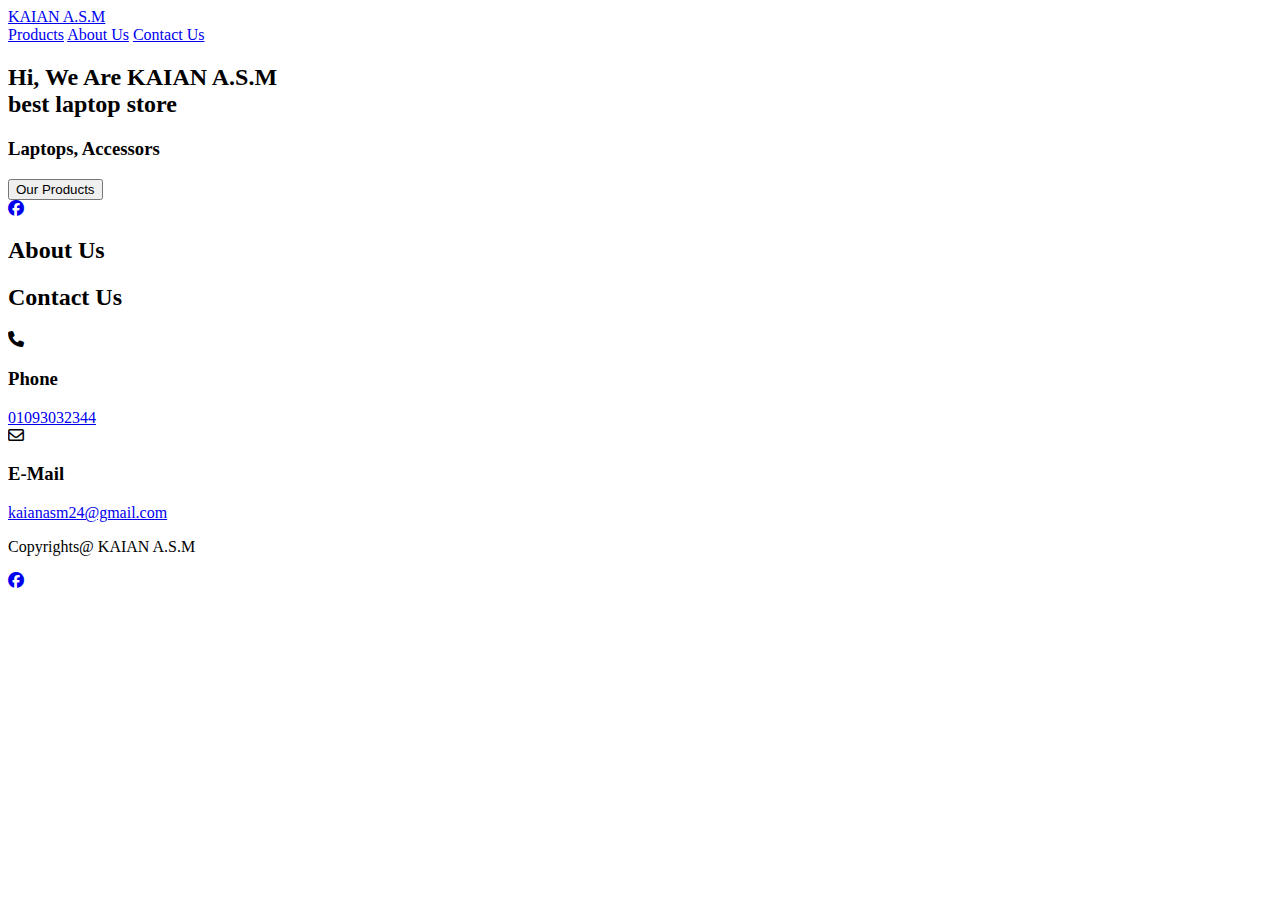
==== index.html @ 097308c7 "Add files via upload" ====
<!DOCTYPE html>
<html lang="en">
<head>
    <meta name="viewport" content="width=device-width, initial-scale=1">
    <meta charset="UTF-8">
    <meta name="description" content="This is KAIAN A.S.M Web-Site">
    <meta name="viewport" content="width=device-width, initial-scale=1.0">
    <link rel="stylesheet" href="https://cdnjs.cloudflare.com/ajax/libs/font-awesome/6.4.2/css/all.min.css">
    <link rel="stylesheet" href="/baba/css/style.css">
    <title>KAIAN A.S.M</title>
</head>
    
<header>
    <a href="#" class="logo">KAIAN A.S.M</a> 
    <nav class="navigation">
        <a href="/baba/products.html" target="_blank">Products</a>
        <a href="#about-us">About Us</a>
        <a href="#contact">Contact Us</a>
    </nav>
    </header>

    <section class="main">
        <div>
            <h2>Hi, We Are <b>KAIAN A.S.M</b>  <br><span>best laptop store</span></h2>
            <h3>Laptops, Accessors</h3>
            <a href="/baba/products.html" target="_blank" main-btn" id="btn">
                <button class="button">Our Products</button>
            </a>
            <div class="social-icons">
                <a href="https://www.facebook.com/kaian.vpro" target="_blank"><i class="fa-brands fa-facebook"></i></a>
            </div>
        </div>
    </section>
<section class="cards" id="about-us">
    <h2 class="title">About Us</h2>
    <div class="content">
    <div></div>
        <p class="about"></p>
</div>
</section> 

<section class="cards-contact" id="contact">
    <h2 class="title">Contact Us</h2>
    <div class="content">
<div class="card">
<div class="icon">
    <i class="fa-solid fa-phone"></i></div>
<div class="info">
<h3>Phone</h3>
<a href="tel:01093032344" class="phone">01093032344</a>
</div>
</div>

<div class="card">
<div class="icon">
    <i class="fa-regular fa-envelope"></i></div>
<div class="info">
<h3>E-Mail</h3>
<a href="mailto:kaianasm24@gmail.com" target="_blank" class="mail">kaianasm24@gmail.com

</a>
</div>
</div>
</div>
</section>

<footer class="footer">
    <p class="footer-title">Copyrights@ <span>KAIAN A.S.M</span></p>
    <div class="social-icons">
        <a href="https://www.facebook.com/kaian.vpro" target="_blank"><i class="fa-brands fa-facebook"></i></a>
    </div>
</footer>
</body>
</html>
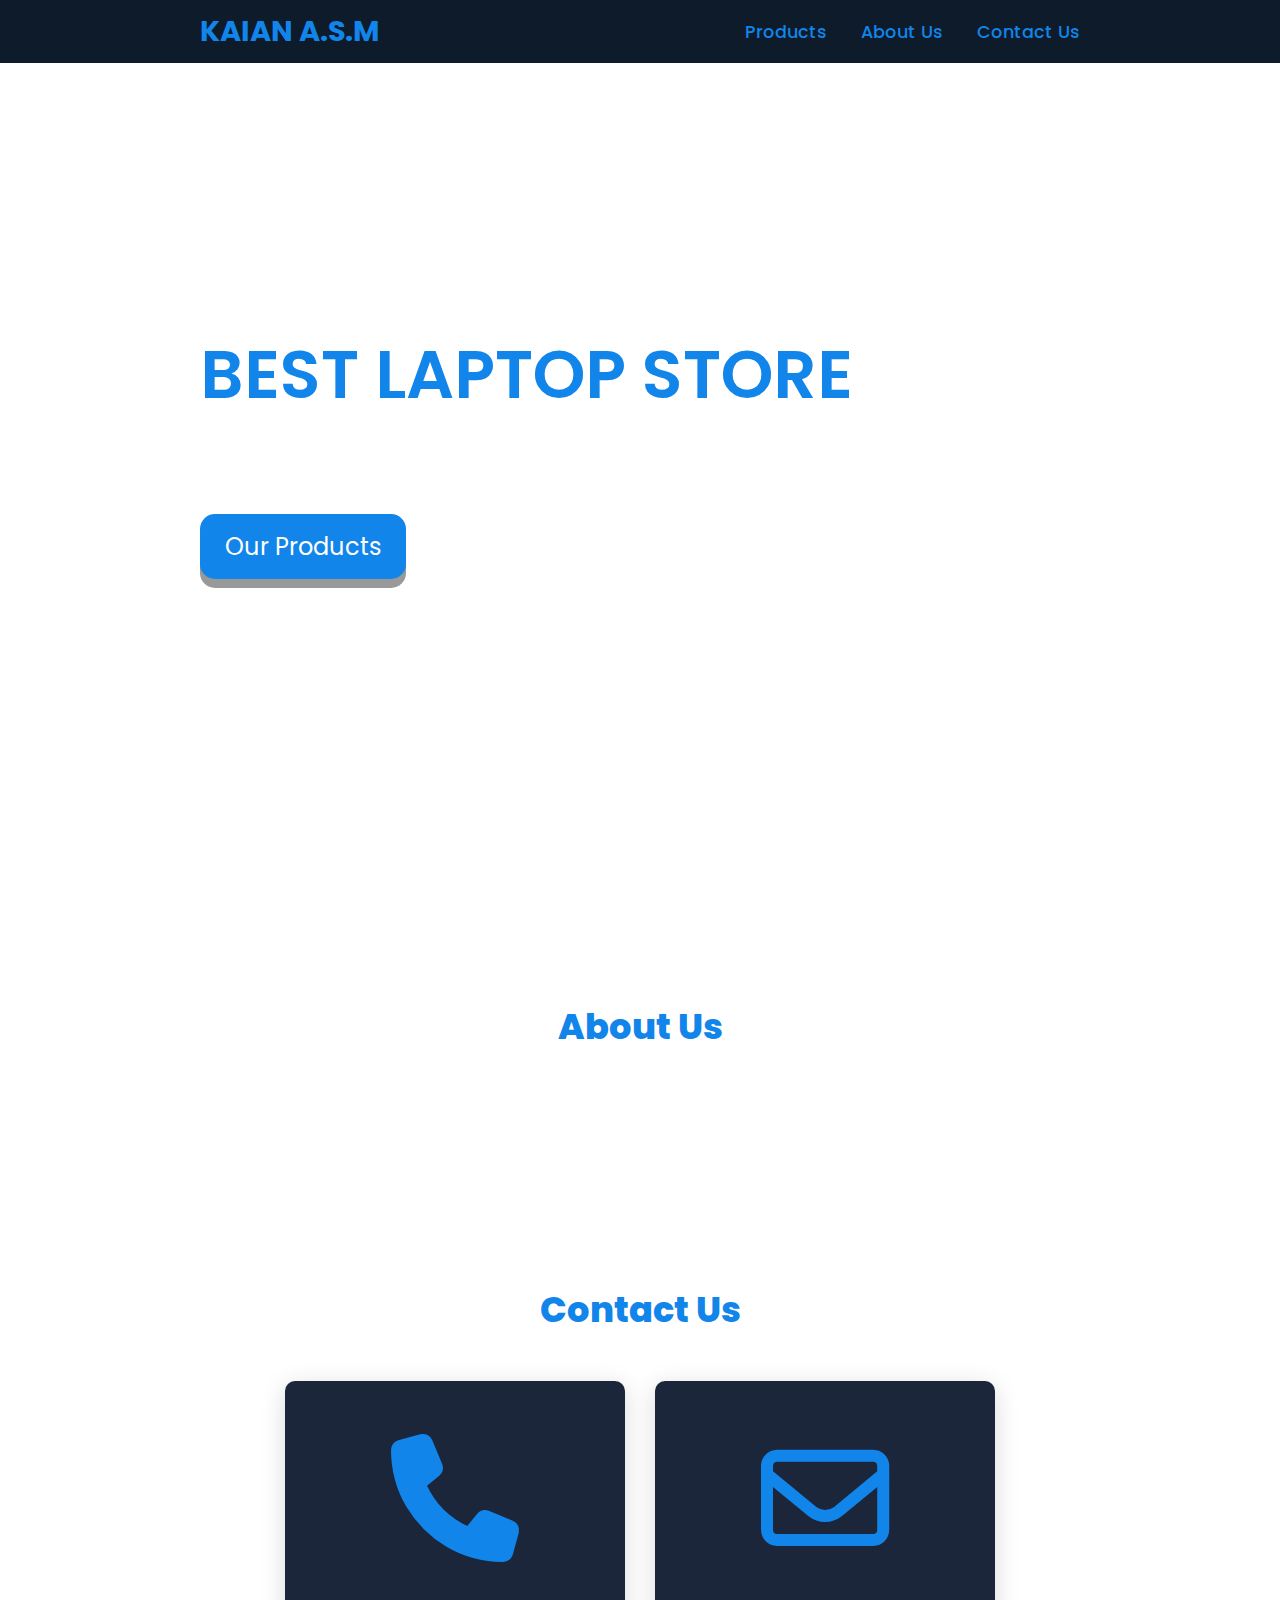
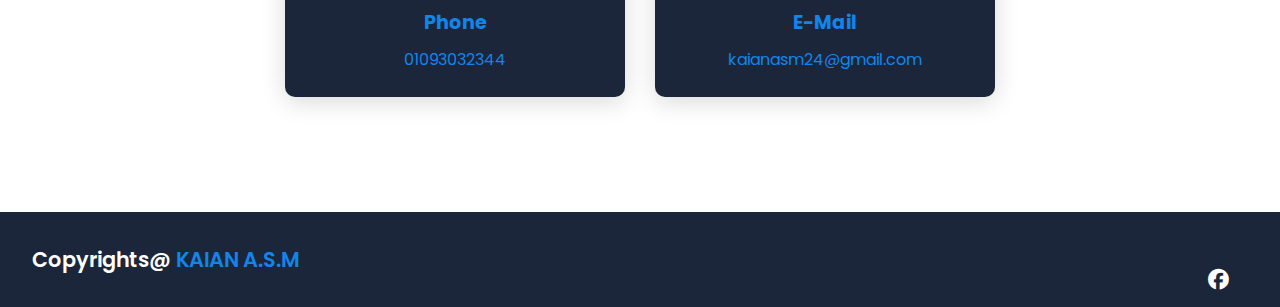
==== commit d445d343: "index.html" ====
--- a/index.html
+++ b/index.html
@@ -6,7 +6,7 @@
     <meta name="description" content="This is KAIAN A.S.M Web-Site">
     <meta name="viewport" content="width=device-width, initial-scale=1.0">
     <link rel="stylesheet" href="https://cdnjs.cloudflare.com/ajax/libs/font-awesome/6.4.2/css/all.min.css">
-    <link rel="stylesheet" href="/baba/css/style.css">
+    <link rel="stylesheet" href="/css/style.css">
     <title>KAIAN A.S.M</title>
 </head>
     
@@ -71,4 +71,4 @@
     </div>
 </footer>
 </body>
-</html>+</html>
--- a/css/style.css
+++ b/css/style.css
@@ -0,0 +1,330 @@
+@import url('https://fonts.googleapis.com/css2?family=Poppins:ital,wght@0,100;0,200;0,300;0,400;0,500;0,600;0,700;0,800;0,900;1,100;1,200;1,300;1,400;1,500;1,600;1,700;1,800;1,900&display=swap');
+
+*{
+    font-family: 'Poppins', sans-serif;
+    margin: 0;
+    padding: 0;
+    box-sizing: border-box;
+    scroll-behavior: smooth; 
+}
+
+header {
+    background-color: #0d1b2a;
+    width: 100%;
+    position: fixed;
+    z-index: 999;
+    display: flex;
+    justify-content: space-between;
+    align-items: center;
+    padding: 10px 200px ;
+}
+
+.logo {
+    text-decoration: none;
+    color: rgb(18 133 234);
+    text-transform: uppercase;
+    font-weight: 700;
+    font-size: 1.8em;
+}
+
+a > button {
+    padding: 15px 25px;
+    font-size: 24px;
+    text-align: center;
+    cursor: pointer;
+    outline: none;
+    color: #fff;
+    background-color: rgb(18 133 234);
+    border: none;
+    border-radius: 15px;
+    box-shadow: 0 9px #999;
+}
+
+a > button:hover {background-color: rgb(18, 94, 234)}
+
+a > button:active {
+    background-color: rgb(18 133 234);
+    box-shadow: 0 5px rgb(18 133 234);
+    transform: translateY(4px);
+}
+
+section div span{
+    text-decoration: none;
+    color: #1b263b;
+    text-transform: uppercase;
+    font-weight: 700;
+    font-size: 1.8em;
+    display: flex;
+}
+
+.navigation a{
+    color: rgb(18 133 234);
+    text-decoration: none;
+    font-size: 1.1em;
+    font-weight: 500;
+    padding-left: 30px;
+}
+
+.navigation a:hover {
+    color: rgb(18, 94, 234);
+}
+
+section {
+    padding: 100px 200px;
+}
+
+.main {
+    width: 100%;
+    min-height: 100vh;
+    display: flex;
+    align-items: center;
+    background: url(/baba/img/back2.jpg) no-repeat;
+    background-size: cover;
+    background-position: center;
+    background-attachment: fixed;
+}
+
+.main div div a {
+    margin-left: 100px;
+}
+
+.main h2 {
+    color: #fff;
+    font-size: 1.4em;
+    font-weight: 500;
+}
+
+.main h2 span {
+    display: inline-block;
+    margin-top: 10px;
+    color: rgb(18 133 234);
+    font-size: 3em;
+    font-weight: 600;
+}
+
+.main h3 {
+    color: #fff;
+    font-size: 2em;
+    font-weight: 700;
+    letter-spacing: 1px;
+    margin-top: 10px;
+    margin-bottom: 30px;
+}
+
+
+.social-icons a {
+    color: #fff;
+    font-size: 1.7em;
+    padding-right: 20px;
+    position: relative;
+    top: 20px;
+    left: -7px;
+}
+
+.title {
+    display: flex;
+    justify-content: center;
+    color: rgb(18 133 234);
+    font-size: 2.2em;
+    font-weight: 800;
+    margin-bottom: 30px;
+}
+
+.content {
+    display: flex;
+    justify-content: center;
+    flex-direction: row;
+    flex-wrap: wrap;
+}
+
+.cards .about {
+    text-transform: uppercase;
+}
+
+.card {
+    background-color: #1b263b;
+    width: 21.25em;
+    box-shadow: 0 5px 25px rgba(1 1 1 / 15%);
+    border-radius: 10px;
+    padding: 25px;
+    margin: 15px;
+    transition: 0.7s ease;
+}
+
+.card:hover {
+    transform: scale(1.1);
+}
+
+.card .icon {
+    color: rgb(18 133 234);
+    font-size: 8em;
+    text-align: center;
+}
+
+.info {
+    text-align: center;
+}
+
+.info h3{
+    color: rgb(18 133 234);
+    font-size: 1.2em;
+    font-weight: 700;
+    margin: 10px;
+}
+
+.products {
+    background-color: #1b263b;
+}
+
+.products .content{
+    margin-top: 30px;
+}
+
+.product-card {
+    background-color: #fff;
+    border: 1px solid #fff;
+    min-height: 14em;
+    width: 23em;
+    overflow: hidden;
+    border-radius: 10px;
+    margin: 20px;
+    transition: 0.7s ease;
+    position: relative;
+}
+
+.product-card:hover {
+   transform: scale(1.1);
+}
+
+.product-card:hover .product-image {
+    opacity: 0.9;
+ }
+
+.product-image img{
+    width: 100%
+}
+
+.product-info {
+    padding: 1em;
+}
+
+.product-category {
+    font-size: 0.8em;
+    color: #000;
+}
+
+.product-title {
+    display: flex;
+    justify-content: space-between;
+    text-transform: uppercase;
+    font-weight: 800;
+    margin-top: 10px;
+}
+
+.more-details {
+    text-decoration: none;
+    color: rgb(18 133 234);
+    position: absolute;
+    bottom: 0;
+    right: 10px;
+    bottom: 10px;
+}
+
+
+.contact .icon{
+    font-size: 4.5em;
+}
+
+.contact .info h3 {
+    color: #000;
+}
+
+.contact .info p {
+    font-size: 1.5em;
+}
+
+.phone,
+.mail {
+    text-decoration: none;
+    color: rgb(18 133 234);
+}
+
+.phone:hover,
+.mail:hover,
+.more-details:hover {
+    color: rgb(18, 94, 234);
+}
+
+.footer {
+    background-color: #1b263b;
+    color: #fff;
+    padding: 2em;
+    display: flex;
+    justify-content: space-between;
+}
+
+.footer-title {
+    font-size: 1.3em;
+    font-weight: 600;
+}
+
+.footer span{
+    color: rgb(18 133 234);
+}
+
+.footer .social-icons a{
+    font-size: 1.3em;
+    padding: 0 12px 0 0;
+}
+
+@media (max-width:1023px){
+    header{
+        padding: 12px 20px;
+    }
+
+    .navigation a{
+        padding-left: 10px;
+    }
+
+    .title{
+        font-size: 1.8em;
+    }
+
+    section{
+        padding: 80px 20px;
+    }
+
+    .main-content h2{
+        font-size: 1em;
+    }
+
+    .main-content h3{
+        font-size: 1.6em;
+    }
+
+    .content{
+        flex-direction: column;
+        align-items: center;
+    }
+
+}
+
+@media (max-width:641px){
+    body{
+        font-size: 12px;
+    }
+
+    .main-content h2{
+        font-size: 0.8em;
+    }
+
+    .main-content h3{
+        font-size: 1.4em;
+    }
+}
+
+@media (max-width:300px){
+    body{
+        font-size: 10px;
+    }
+}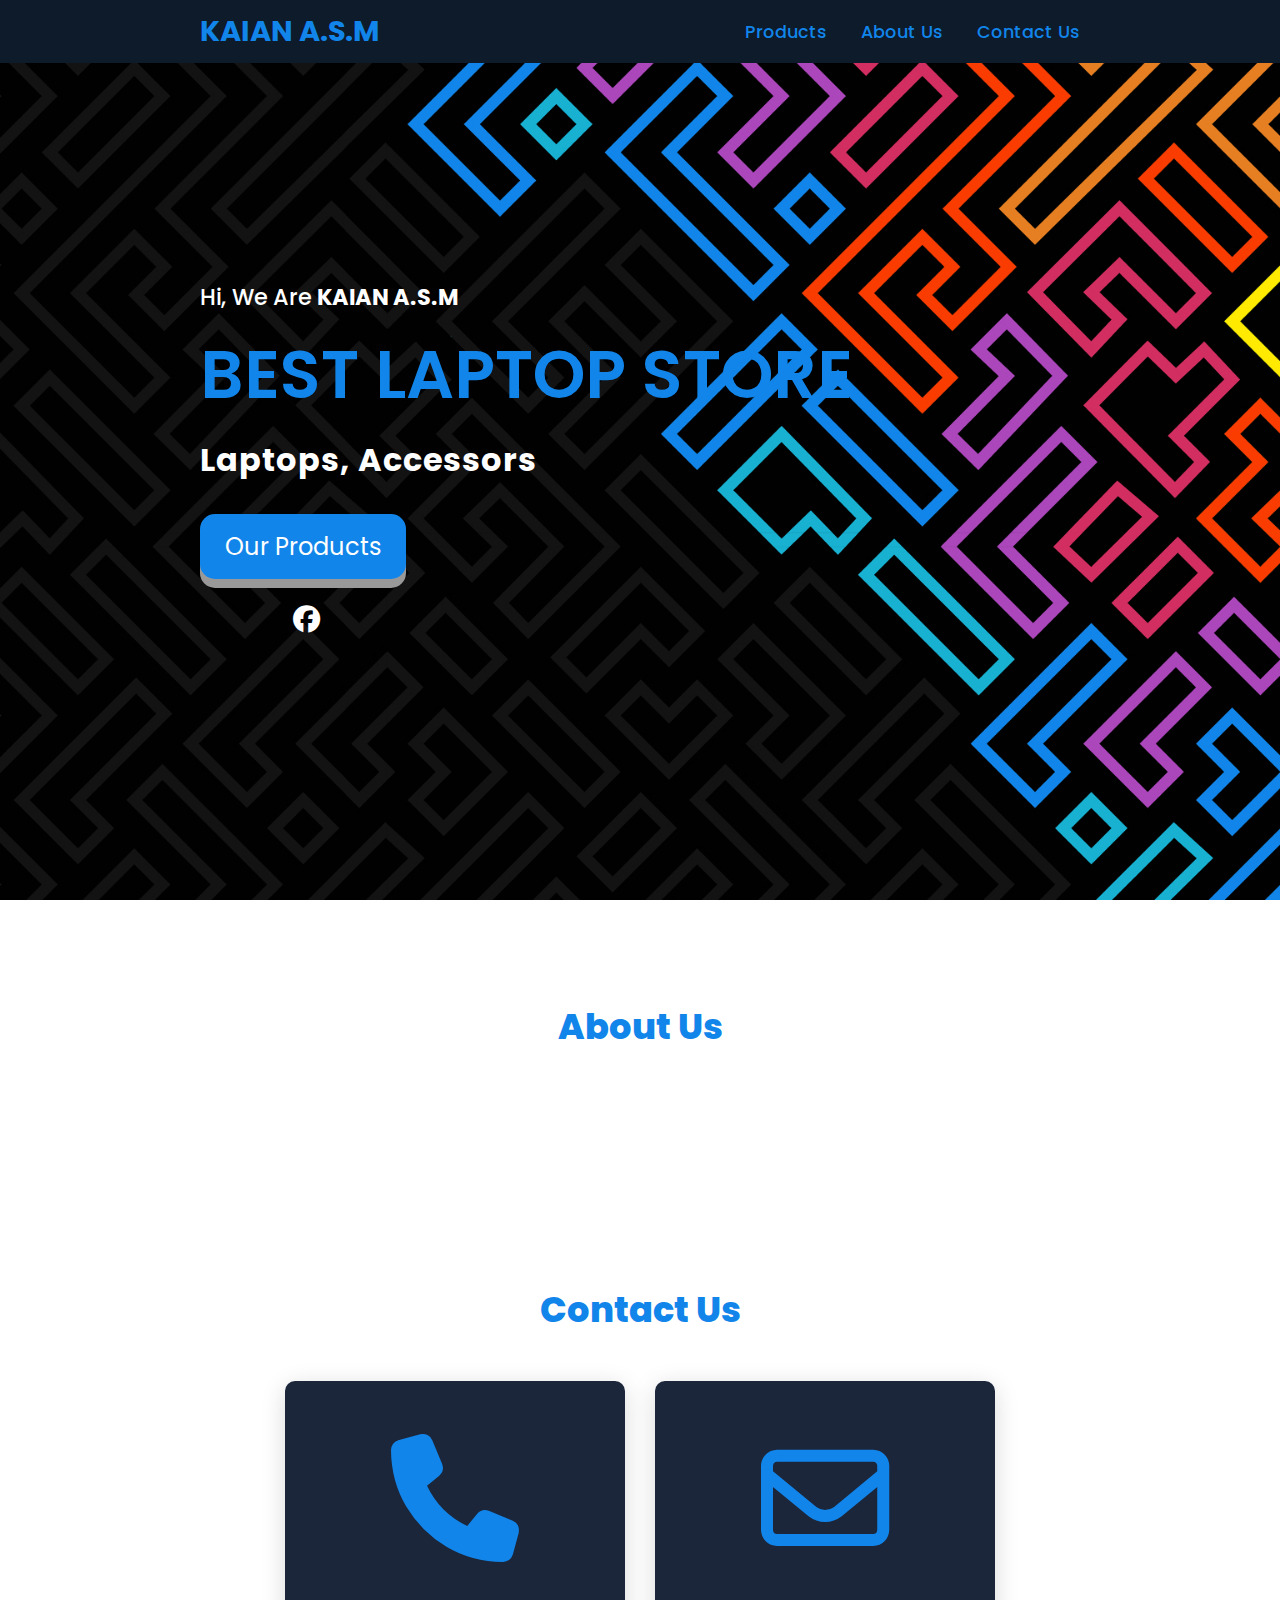
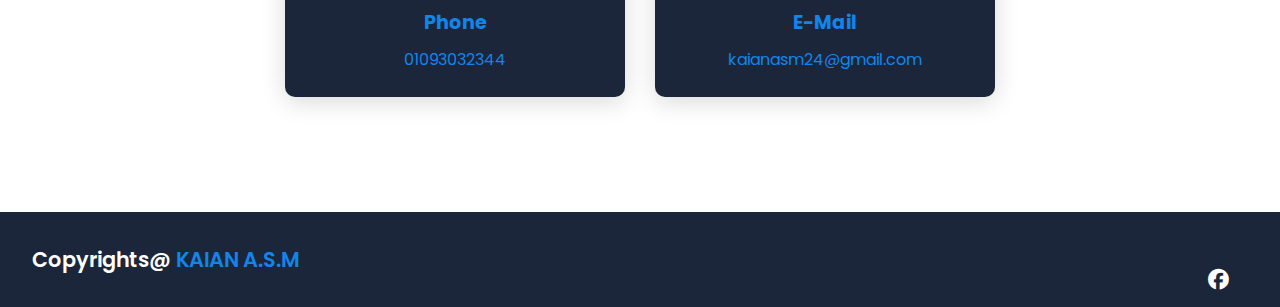
==== commit 22f19027: "Add files via upload" ====
--- a/index.html
+++ b/index.html
@@ -6,14 +6,14 @@
     <meta name="description" content="This is KAIAN A.S.M Web-Site">
     <meta name="viewport" content="width=device-width, initial-scale=1.0">
     <link rel="stylesheet" href="https://cdnjs.cloudflare.com/ajax/libs/font-awesome/6.4.2/css/all.min.css">
-    <link rel="stylesheet" href="/css/style.css">
+    <link rel="stylesheet" href="style.css">
     <title>KAIAN A.S.M</title>
 </head>
     
 <header>
     <a href="#" class="logo">KAIAN A.S.M</a> 
     <nav class="navigation">
-        <a href="/baba/products.html" target="_blank">Products</a>
+        <a href="products.html" target="_blank">Products</a>
         <a href="#about-us">About Us</a>
         <a href="#contact">Contact Us</a>
     </nav>
@@ -23,7 +23,7 @@
         <div>
             <h2>Hi, We Are <b>KAIAN A.S.M</b>  <br><span>best laptop store</span></h2>
             <h3>Laptops, Accessors</h3>
-            <a href="/baba/products.html" target="_blank" main-btn" id="btn">
+            <a href="products.html" target="_blank" main-btn" id="btn">
                 <button class="button">Our Products</button>
             </a>
             <div class="social-icons">
@@ -71,4 +71,4 @@
     </div>
 </footer>
 </body>
-</html>
+</html>--- a/style.css
+++ b/style.css
@@ -0,0 +1,330 @@
+@import url('https://fonts.googleapis.com/css2?family=Poppins:ital,wght@0,100;0,200;0,300;0,400;0,500;0,600;0,700;0,800;0,900;1,100;1,200;1,300;1,400;1,500;1,600;1,700;1,800;1,900&display=swap');
+
+*{
+    font-family: 'Poppins', sans-serif;
+    margin: 0;
+    padding: 0;
+    box-sizing: border-box;
+    scroll-behavior: smooth; 
+}
+
+header {
+    background-color: #0d1b2a;
+    width: 100%;
+    position: fixed;
+    z-index: 999;
+    display: flex;
+    justify-content: space-between;
+    align-items: center;
+    padding: 10px 200px ;
+}
+
+.logo {
+    text-decoration: none;
+    color: rgb(18 133 234);
+    text-transform: uppercase;
+    font-weight: 700;
+    font-size: 1.8em;
+}
+
+a > button {
+    padding: 15px 25px;
+    font-size: 24px;
+    text-align: center;
+    cursor: pointer;
+    outline: none;
+    color: #fff;
+    background-color: rgb(18 133 234);
+    border: none;
+    border-radius: 15px;
+    box-shadow: 0 9px #999;
+}
+
+a > button:hover {background-color: rgb(18, 94, 234)}
+
+a > button:active {
+    background-color: rgb(18 133 234);
+    box-shadow: 0 5px rgb(18 133 234);
+    transform: translateY(4px);
+}
+
+section div span{
+    text-decoration: none;
+    color: #1b263b;
+    text-transform: uppercase;
+    font-weight: 700;
+    font-size: 1.8em;
+    display: flex;
+}
+
+.navigation a{
+    color: rgb(18 133 234);
+    text-decoration: none;
+    font-size: 1.1em;
+    font-weight: 500;
+    padding-left: 30px;
+}
+
+.navigation a:hover {
+    color: rgb(18, 94, 234);
+}
+
+section {
+    padding: 100px 200px;
+}
+
+.main {
+    width: 100%;
+    min-height: 100vh;
+    display: flex;
+    align-items: center;
+    background: url(img/back2.jpg) no-repeat;
+    background-size: cover;
+    background-position: center;
+    background-attachment: fixed;
+}
+
+.main div div a {
+    margin-left: 100px;
+}
+
+.main h2 {
+    color: #fff;
+    font-size: 1.4em;
+    font-weight: 500;
+}
+
+.main h2 span {
+    display: inline-block;
+    margin-top: 10px;
+    color: rgb(18 133 234);
+    font-size: 3em;
+    font-weight: 600;
+}
+
+.main h3 {
+    color: #fff;
+    font-size: 2em;
+    font-weight: 700;
+    letter-spacing: 1px;
+    margin-top: 10px;
+    margin-bottom: 30px;
+}
+
+
+.social-icons a {
+    color: #fff;
+    font-size: 1.7em;
+    padding-right: 20px;
+    position: relative;
+    top: 20px;
+    left: -7px;
+}
+
+.title {
+    display: flex;
+    justify-content: center;
+    color: rgb(18 133 234);
+    font-size: 2.2em;
+    font-weight: 800;
+    margin-bottom: 30px;
+}
+
+.content {
+    display: flex;
+    justify-content: center;
+    flex-direction: row;
+    flex-wrap: wrap;
+}
+
+.cards .about {
+    text-transform: uppercase;
+}
+
+.card {
+    background-color: #1b263b;
+    width: 21.25em;
+    box-shadow: 0 5px 25px rgba(1 1 1 / 15%);
+    border-radius: 10px;
+    padding: 25px;
+    margin: 15px;
+    transition: 0.7s ease;
+}
+
+.card:hover {
+    transform: scale(1.1);
+}
+
+.card .icon {
+    color: rgb(18 133 234);
+    font-size: 8em;
+    text-align: center;
+}
+
+.info {
+    text-align: center;
+}
+
+.info h3{
+    color: rgb(18 133 234);
+    font-size: 1.2em;
+    font-weight: 700;
+    margin: 10px;
+}
+
+.products {
+    background-color: #1b263b;
+}
+
+.products .content{
+    margin-top: 30px;
+}
+
+.product-card {
+    background-color: #fff;
+    border: 1px solid #fff;
+    min-height: 14em;
+    width: 23em;
+    overflow: hidden;
+    border-radius: 10px;
+    margin: 20px;
+    transition: 0.7s ease;
+    position: relative;
+}
+
+.product-card:hover {
+   transform: scale(1.1);
+}
+
+.product-card:hover .product-image {
+    opacity: 0.9;
+ }
+
+.product-image img{
+    width: 100%
+}
+
+.product-info {
+    padding: 1em;
+}
+
+.product-category {
+    font-size: 0.8em;
+    color: #000;
+}
+
+.product-title {
+    display: flex;
+    justify-content: space-between;
+    text-transform: uppercase;
+    font-weight: 800;
+    margin-top: 10px;
+}
+
+.more-details {
+    text-decoration: none;
+    color: rgb(18 133 234);
+    position: absolute;
+    bottom: 0;
+    right: 10px;
+    bottom: 10px;
+}
+
+
+.contact .icon{
+    font-size: 4.5em;
+}
+
+.contact .info h3 {
+    color: #000;
+}
+
+.contact .info p {
+    font-size: 1.5em;
+}
+
+.phone,
+.mail {
+    text-decoration: none;
+    color: rgb(18 133 234);
+}
+
+.phone:hover,
+.mail:hover,
+.more-details:hover {
+    color: rgb(18, 94, 234);
+}
+
+.footer {
+    background-color: #1b263b;
+    color: #fff;
+    padding: 2em;
+    display: flex;
+    justify-content: space-between;
+}
+
+.footer-title {
+    font-size: 1.3em;
+    font-weight: 600;
+}
+
+.footer span{
+    color: rgb(18 133 234);
+}
+
+.footer .social-icons a{
+    font-size: 1.3em;
+    padding: 0 12px 0 0;
+}
+
+@media (max-width:1023px){
+    header{
+        padding: 12px 20px;
+    }
+
+    .navigation a{
+        padding-left: 10px;
+    }
+
+    .title{
+        font-size: 1.8em;
+    }
+
+    section{
+        padding: 80px 20px;
+    }
+
+    .main-content h2{
+        font-size: 1em;
+    }
+
+    .main-content h3{
+        font-size: 1.6em;
+    }
+
+    .content{
+        flex-direction: column;
+        align-items: center;
+    }
+
+}
+
+@media (max-width:641px){
+    body{
+        font-size: 12px;
+    }
+
+    .main-content h2{
+        font-size: 0.8em;
+    }
+
+    .main-content h3{
+        font-size: 1.4em;
+    }
+}
+
+@media (max-width:300px){
+    body{
+        font-size: 10px;
+    }
+}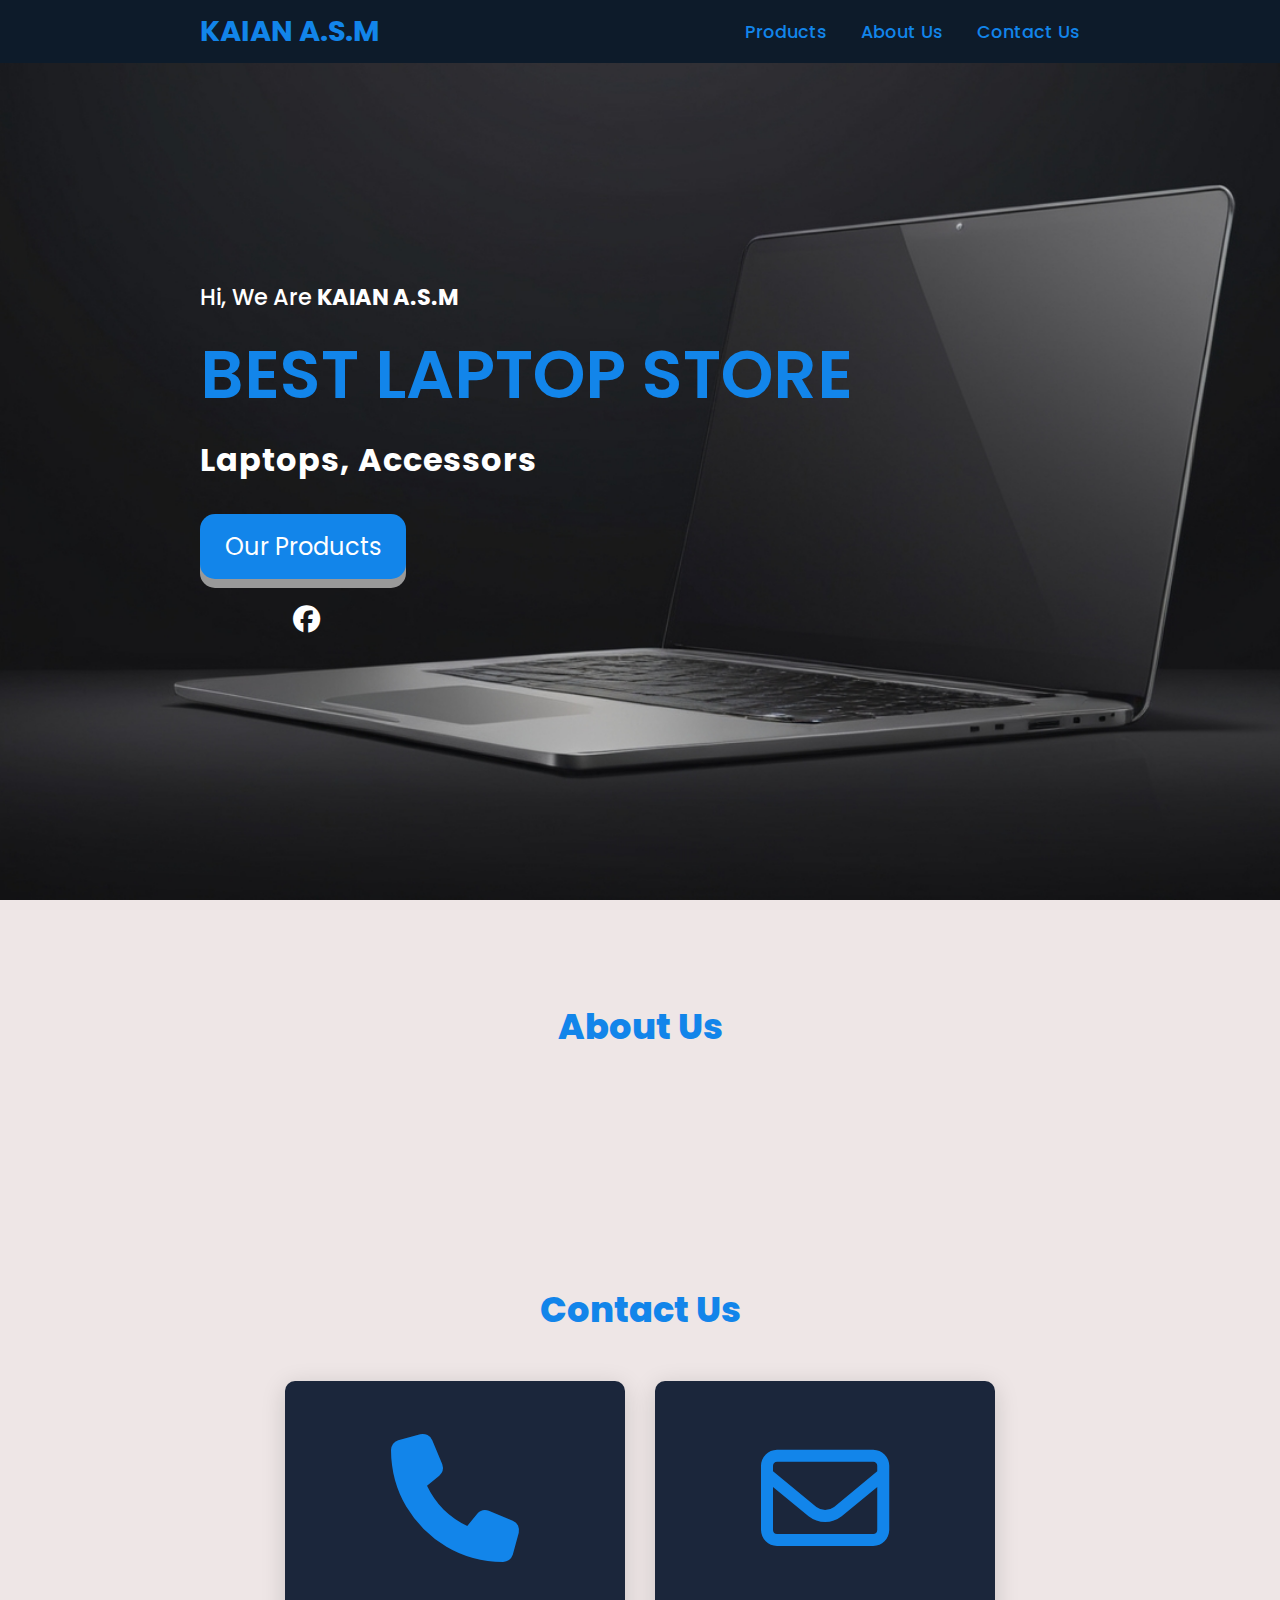
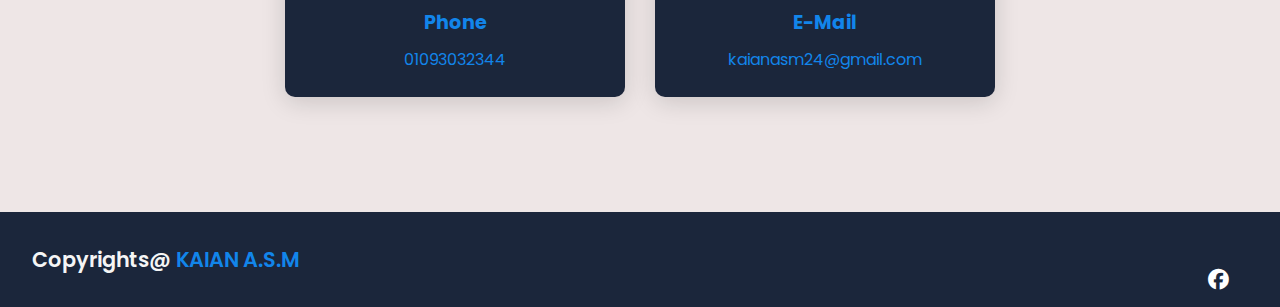
==== commit 31dad90b: "Add files via upload" ====
--- a/index.html
+++ b/index.html
@@ -8,7 +8,7 @@
     <link rel="stylesheet" href="https://cdnjs.cloudflare.com/ajax/libs/font-awesome/6.4.2/css/all.min.css">
     <link rel="stylesheet" href="style.css">
     <title>KAIAN A.S.M</title>
-</head>
+</head> 
     
 <header>
     <a href="#" class="logo">KAIAN A.S.M</a> 
@@ -17,7 +17,16 @@
         <a href="#about-us">About Us</a>
         <a href="#contact">Contact Us</a>
     </nav>
+    <button class="hamburger">
+        <div class="bar"></div>
+    </button>
     </header>
+
+    <nav class="mobile-nav">
+        <a href="products.html" target="_blank">Products</a>
+        <a href="#about-us">About Us</a>
+        <a href="#contact">Contact Us</a>
+    </nav>
 
     <section class="main">
         <div>
@@ -70,5 +79,6 @@
         <a href="https://www.facebook.com/kaian.vpro" target="_blank"><i class="fa-brands fa-facebook"></i></a>
     </div>
 </footer>
+<script src="main.js"></script>
 </body>
 </html>--- a/style.css
+++ b/style.css
@@ -69,8 +69,87 @@
     color: rgb(18, 94, 234);
 }
 
+.hamburger {
+	position: relative;
+	display: block;
+	width: 35px;
+	cursor: pointer;
+	
+	appearance: none;
+	background: none;
+	outline: none;
+	border: none;
+}
+
+.hamburger .bar, .hamburger:after, .hamburger:before {
+	content: '';
+	display: block;
+	width: 100%;
+	height: 5px;
+	background-color: #FFF;
+	margin: 6px 0px;
+	transition: 0.4s;
+}
+
+.hamburger.is-active:before {
+	transform: rotate(-45deg) translate(-8px, 6px);
+}
+
+.hamburger.is-active:after {
+	transform: rotate(45deg) translate(-9px, -8px);
+}
+
+.hamburger.is-active .bar {
+	opacity: 0;
+}
+
+.mobile-nav {
+	position: fixed;
+	top: 0;
+	left: 100%;
+	width: 100%;
+	min-height: 100vh;
+	display: block;
+	z-index: 98;
+	background-color: #12002F;
+	padding-top: 120px;
+	transition: 0.4s;
+}
+
+.mobile-nav.is-active {
+	left: 0;
+}
+
+.mobile-nav a {
+	display: block;
+	width: 100%;
+	max-width: 200px;
+	margin: 0 auto 16px;
+	text-align: center;
+	padding: 12px 16px;
+	background-color: #1f103F;
+
+	color: #FFF;
+	text-decoration: none;
+}
+
+.mobile-nav a:hover {
+	background-color: #24104f;
+}
+
+@media (min-width: 768px) {
+	.mobile-nav {
+		display: none;
+	}
+
+	.hamburger {
+		display: none;
+	}
+}
+
 section {
     padding: 100px 200px;
+    background-color: rgb(238, 230, 230);
 }
 
 .main {
@@ -78,7 +157,7 @@
     min-height: 100vh;
     display: flex;
     align-items: center;
-    background: url(img/back2.jpg) no-repeat;
+    background: url(img/back.jpg) no-repeat;
     background-size: cover;
     background-position: center;
     background-attachment: fixed;
@@ -266,6 +345,7 @@
 .footer-title {
     font-size: 1.3em;
     font-weight: 600;
+    color: whitesmoke;
 }
 
 .footer span{
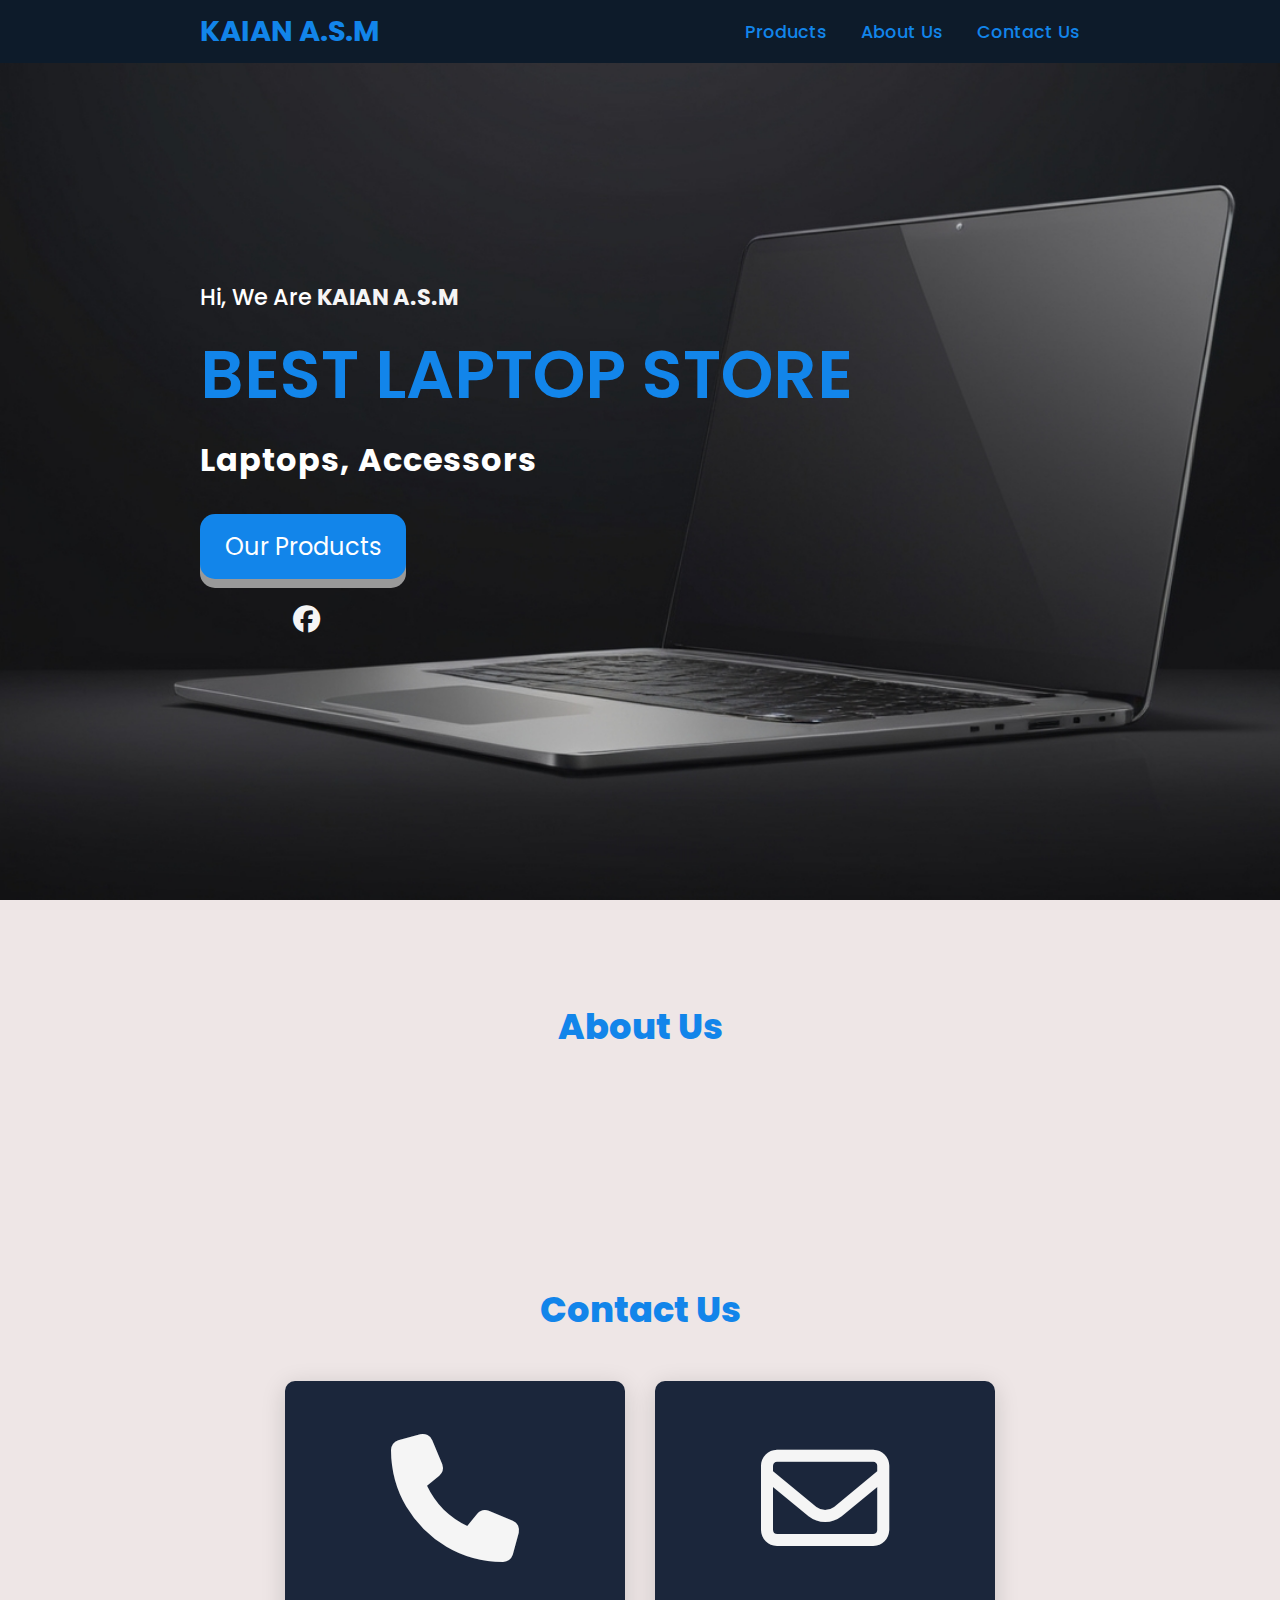
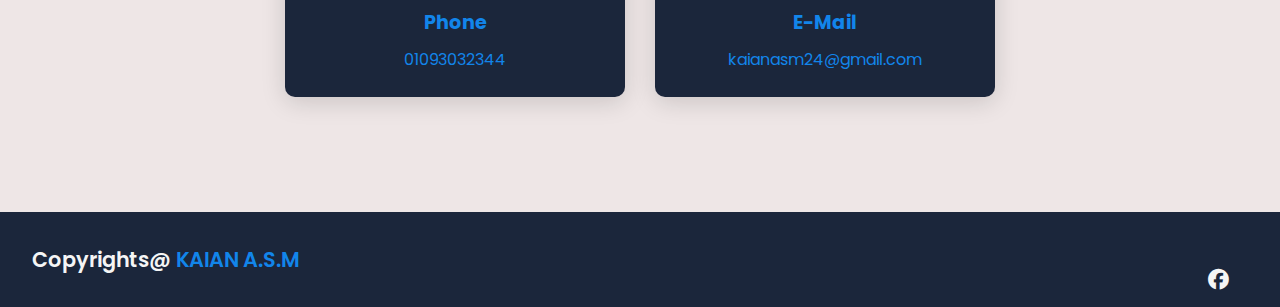
==== commit 00530ca1: "Add files via upload" ====
--- a/index.html
+++ b/index.html
@@ -12,21 +12,26 @@
     
 <header>
     <a href="#" class="logo">KAIAN A.S.M</a> 
+
     <nav class="navigation">
         <a href="products.html" target="_blank">Products</a>
         <a href="#about-us">About Us</a>
         <a href="#contact">Contact Us</a>
+        <nav class="ham">
+            <div class="ham-menu">
+                <span></span>
+                <span></span>
+                <span></span>
+            </div>
+        </nav>
     </nav>
-    <button class="hamburger">
-        <div class="bar"></div>
-    </button>
     </header>
 
-    <nav class="mobile-nav">
+    <div class="off-screen-menu">
         <a href="products.html" target="_blank">Products</a>
         <a href="#about-us">About Us</a>
         <a href="#contact">Contact Us</a>
-    </nav>
+    </div>
 
     <section class="main">
         <div>
--- a/style.css
+++ b/style.css
@@ -5,7 +5,9 @@
     margin: 0;
     padding: 0;
     box-sizing: border-box;
-    scroll-behavior: smooth; 
+    scroll-behavior: smooth;
+    text-decoration: none;
+    color: whitesmoke;
 }
 
 header {
@@ -69,84 +71,83 @@
     color: rgb(18, 94, 234);
 }
 
-.hamburger {
-	position: relative;
-	display: block;
-	width: 35px;
-	cursor: pointer;
-	
-	appearance: none;
-	background: none;
-	outline: none;
-	border: none;
-}
-
-.hamburger .bar, .hamburger:after, .hamburger:before {
-	content: '';
-	display: block;
-	width: 100%;
-	height: 5px;
-	background-color: #FFF;
-	margin: 6px 0px;
-	transition: 0.4s;
-}
-
-.hamburger.is-active:before {
-	transform: rotate(-45deg) translate(-8px, 6px);
-}
-
-.hamburger.is-active:after {
-	transform: rotate(45deg) translate(-9px, -8px);
-}
-
-.hamburger.is-active .bar {
-	opacity: 0;
-}
-
-.mobile-nav {
-	position: fixed;
-	top: 0;
-	left: 100%;
-	width: 100%;
-	min-height: 100vh;
-	display: block;
-	z-index: 98;
-	background-color: #12002F;
-	padding-top: 120px;
-	transition: 0.4s;
-}
-
-.mobile-nav.is-active {
-	left: 0;
-}
-
-.mobile-nav a {
-	display: block;
-	width: 100%;
-	max-width: 200px;
-	margin: 0 auto 16px;
-	text-align: center;
-	padding: 12px 16px;
-	background-color: #1f103F;
-
-	color: #FFF;
-	text-decoration: none;
-}
-
-.mobile-nav a:hover {
-	background-color: #24104f;
-}
-
-@media (min-width: 768px) {
-	.mobile-nav {
-		display: none;
-	}
-
-	.hamburger {
-		display: none;
-	}
-}
-
+.ham{
+    background-color: #0d1b2a;
+} 
+
+.off-screen-menu {
+    background-color:  #0d1b2a;
+    height: 100vh;
+    width: 100%;
+    max-width: 350px;
+    position: fixed;
+    top: 0;
+    right: -450px;
+    display: flex;
+    flex-direction: column;
+    align-items: center;    
+    justify-content: center;
+    text-align: center;
+    font-size: 3rem;
+    transition: .3s ease;
+}
+.off-screen-menu.active {
+    right: 0;
+}
+
+/* ham menu */
+.ham-menu {
+    height: 50px;
+    width: 40px;
+    margin-left: auto;
+    position: relative;
+}
+.ham-menu span {
+    height: 5px;
+    width: 100%;
+    background-color: #6F86FF;
+    border-radius: 25px;
+    position: absolute;
+    left: 50%;
+    top: 50%;
+    transform: translate(-50%, -50%);
+    transition: 0.4s ease;
+}
+.ham-menu span:nth-child(1) {
+    top: 25%;
+}
+.ham-menu span:nth-child(3) {
+    top: 75%;
+}
+.ham-menu.active span {
+    background-color: white;
+}
+.ham-menu.active span:nth-child(1) {
+    top: 50%;
+    transform: translate(-50%, -50%) rotate(-45deg);
+}
+.ham-menu.active span:nth-child(2) {
+    opacity: 0;
+}
+.ham-menu.active span:nth-child(3) {
+    top: 50%;
+    transform: translate(-50%, -50%) rotate(45deg);
+}
+
+@media(min-width: 768px) {
+    .off-screen-menu {
+        display: none;
+    }
+    .ham-menu {
+        display: none;
+    }
+}
+
+@media (max-width: 768px) {
+    .navigation a {
+        display: none;
+    }
+}
 section {
     padding: 100px 200px;
     background-color: rgb(238, 230, 230);
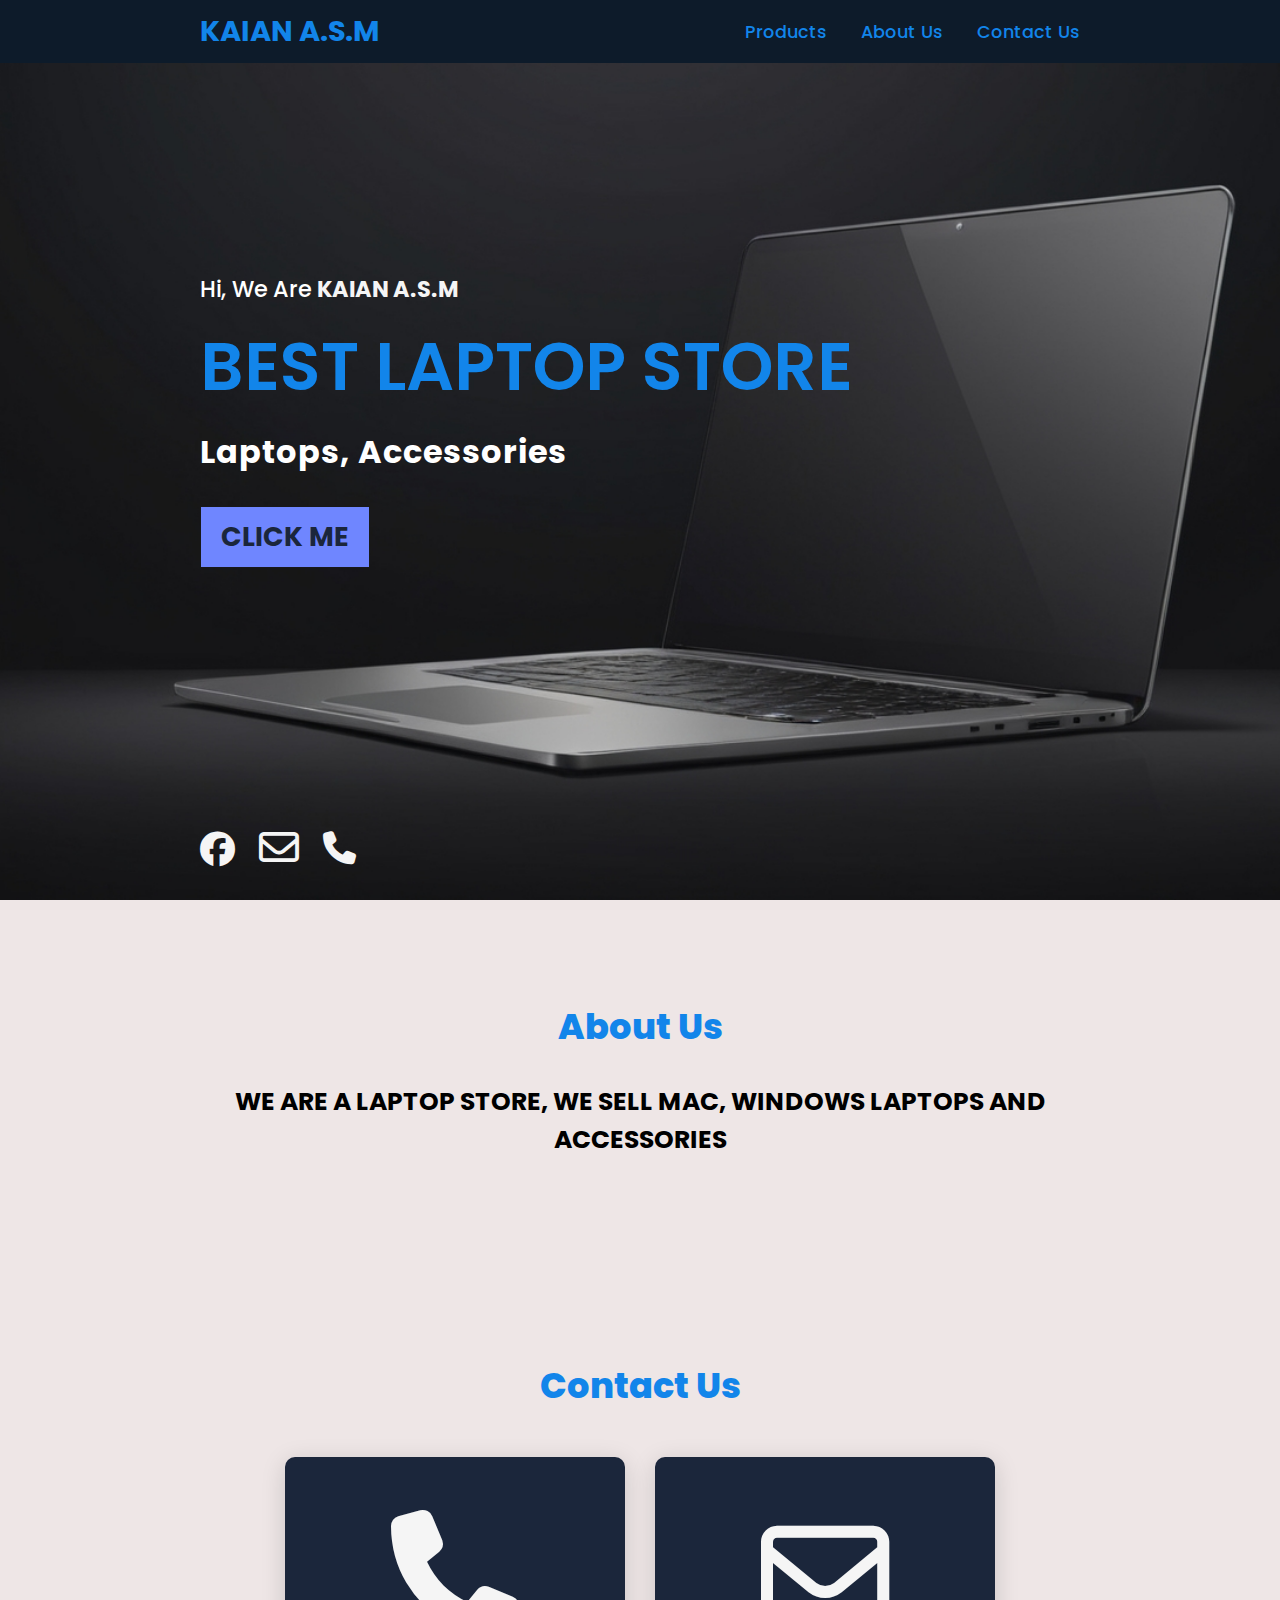
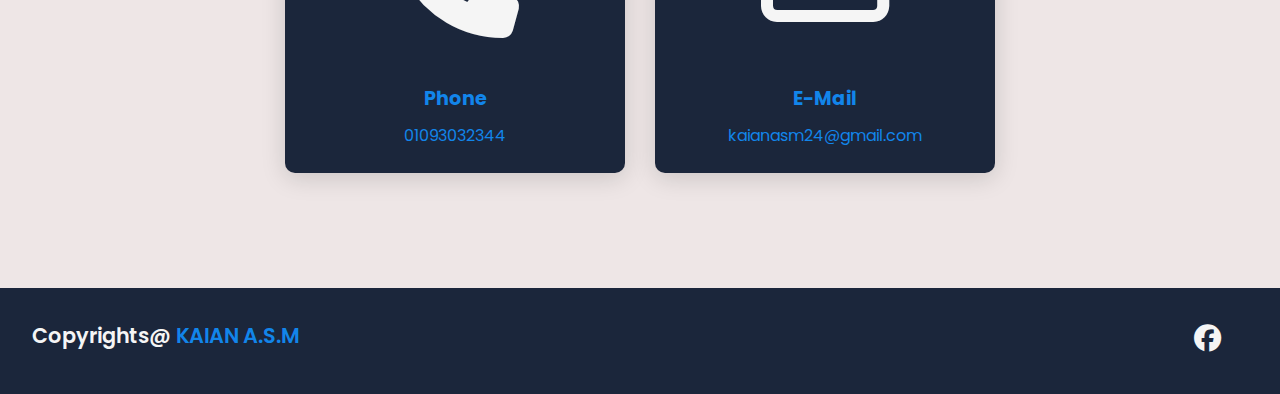
==== commit 9cbdd3f1: "Add files via upload" ====
--- a/index.html
+++ b/index.html
@@ -35,21 +35,24 @@
 
     <section class="main">
         <div>
-            <h2>Hi, We Are <b>KAIAN A.S.M</b>  <br><span>best laptop store</span></h2>
-            <h3>Laptops, Accessors</h3>
+            <h2>Hi, We Are <b>KAIAN A.S.M</b>  <br><span>Best Laptop Store</span></h2>
+            <h3>Laptops,  Accessories</h3>
             <a href="products.html" target="_blank" main-btn" id="btn">
-                <button class="button">Our Products</button>
-            </a>
+                <button class="button-57" role="button"><span class="text">Click Me</span><span>Products</span></button>            </a>
+            
             <div class="social-icons">
-                <a href="https://www.facebook.com/kaian.vpro" target="_blank"><i class="fa-brands fa-facebook"></i></a>
+                <a href="https://www.facebook.com/kaian.vpro" target="_blank" class="face"><i class="fa-brands fa-facebook"></i></a>
+                <a href="mailto:kaianasm24@gmail.com" target="_blank" class="mail"><i class="fa-regular fa-envelope"></i></a>
+                <a href="tel:01093032344" class="phone"><i class="fa-solid fa-phone"></i></a>
             </div>
         </div>
     </section>
 <section class="cards" id="about-us">
     <h2 class="title">About Us</h2>
     <div class="content">
-    <div></div>
-        <p class="about"></p>
+        <p class="about">
+            we are a laptop store, we sell mac, windows laptops and accessories <br>
+        </p>
 </div>
 </section> 
 
@@ -80,7 +83,7 @@
 
 <footer class="footer">
     <p class="footer-title">Copyrights@ <span>KAIAN A.S.M</span></p>
-    <div class="social-icons">
+    <div class="social-icons-foot">
         <a href="https://www.facebook.com/kaian.vpro" target="_blank"><i class="fa-brands fa-facebook"></i></a>
     </div>
 </footer>
--- a/style.css
+++ b/style.css
@@ -29,26 +29,69 @@
     font-size: 1.8em;
 }
 
-a > button {
-    padding: 15px 25px;
-    font-size: 24px;
-    text-align: center;
+.button-57 {
+    position: relative;
+    overflow: hidden;
+    border: 1px solid #18181a;
+    color: #18181a;
+    display: inline-block;
+    font-size: 15px;
+    line-height: 20px;
+    padding: 20px;
+    text-decoration: none;
     cursor: pointer;
-    outline: none;
-    color: #fff;
-    background-color: rgb(18 133 234);
-    border: none;
-    border-radius: 15px;
-    box-shadow: 0 9px #999;
-}
-
-a > button:hover {background-color: rgb(18, 94, 234)}
-
-a > button:active {
-    background-color: rgb(18 133 234);
-    box-shadow: 0 5px rgb(18 133 234);
-    transform: translateY(4px);
-}
+    background: #6F86FF ;
+    user-select: none;
+    -webkit-user-select: none;
+    touch-action: manipulation;
+    }
+    
+    .button-57 span:first-child {
+    position: relative;
+    transition: color 600ms cubic-bezier(0.48, 0, 0.12, 1);
+    z-index: 10;
+    }
+    
+    .button-57 span:last-child {
+    color: white;
+    display: block;
+    position: absolute;
+    bottom: 0;
+    transition: all 500ms cubic-bezier(0.48, 0, 0.12, 1);
+    z-index: 100;
+    opacity: 0;
+    top: 50%;
+    left: 50%;
+    transform: translateY(225%) translateX(-50%);
+    height: 10px;
+    line-height: 10px;
+    }
+    
+    .button-57:after {
+    content: "";
+    position: absolute;
+    bottom: -50%;
+    left: 0;
+    width: 100%;
+    height: 100%;
+    background-color: black;
+    transform-origin: bottom center;
+    transition: transform 600ms cubic-bezier(0.48, 0, 0.12, 1);
+    transform: skewY(9.3deg) scaleY(0);
+    z-index: 30;
+    }
+    
+    .button-57:hover:after {
+    transform-origin: bottom center;
+    transform: skewY(9.3deg) scaleY(2);
+    }
+    
+    .button-57:hover span:last-child {
+    transform: translateX(-50%) translateY(-100%);
+    opacity: 1;
+    transition: all 900ms cubic-bezier(0.48, 0, 0.12, 1);
+    }
+
 
 section div span{
     text-decoration: none;
@@ -88,7 +131,7 @@
     align-items: center;    
     justify-content: center;
     text-align: center;
-    font-size: 3rem;
+    font-size: 2.5rem;
     transition: .3s ease;
 }
 .off-screen-menu.active {
@@ -97,12 +140,14 @@
 
 /* ham menu */
 .ham-menu {
+    color: #6F86FF;
     height: 50px;
     width: 40px;
     margin-left: auto;
     position: relative;
 }
 .ham-menu span {
+    color: #6F86FF;
     height: 5px;
     width: 100%;
     background-color: #6F86FF;
@@ -192,12 +237,39 @@
 }
 
 
-.social-icons a {
+.social-icons .face {
+    color: #fff;
+    font-size: 35px;
+    padding-right: 20px;
+    position: relative;
+    top: 250px;
+    left: -100px;
+}
+
+.social-icons .mail {
+    color: #fff;
+    font-size: 40px;
+    padding-right: 20px;
+    position: relative;
+    top: 250px;
+    left: -200px;
+}
+
+.social-icons .phone {
+    color: #fff;
+    font-size: 33px;
+    padding-right: 20px;
+    position: relative;
+    top: 248px;
+    left: -300px;
+}
+
+.social-icons-foot {
     color: #fff;
     font-size: 1.7em;
     padding-right: 20px;
     position: relative;
-    top: 20px;
+    top: -2px;
     left: -7px;
 }
 
@@ -215,6 +287,13 @@
     justify-content: center;
     flex-direction: row;
     flex-wrap: wrap;
+}
+
+.content .about {
+    color: black;
+    text-align: center;
+    font-weight: bold;
+    font-size: 25px;
 }
 
 .cards .about {
@@ -278,7 +357,7 @@
 
 .product-card:hover .product-image {
     opacity: 0.9;
- }
+}
 
 .product-image img{
     width: 100%
